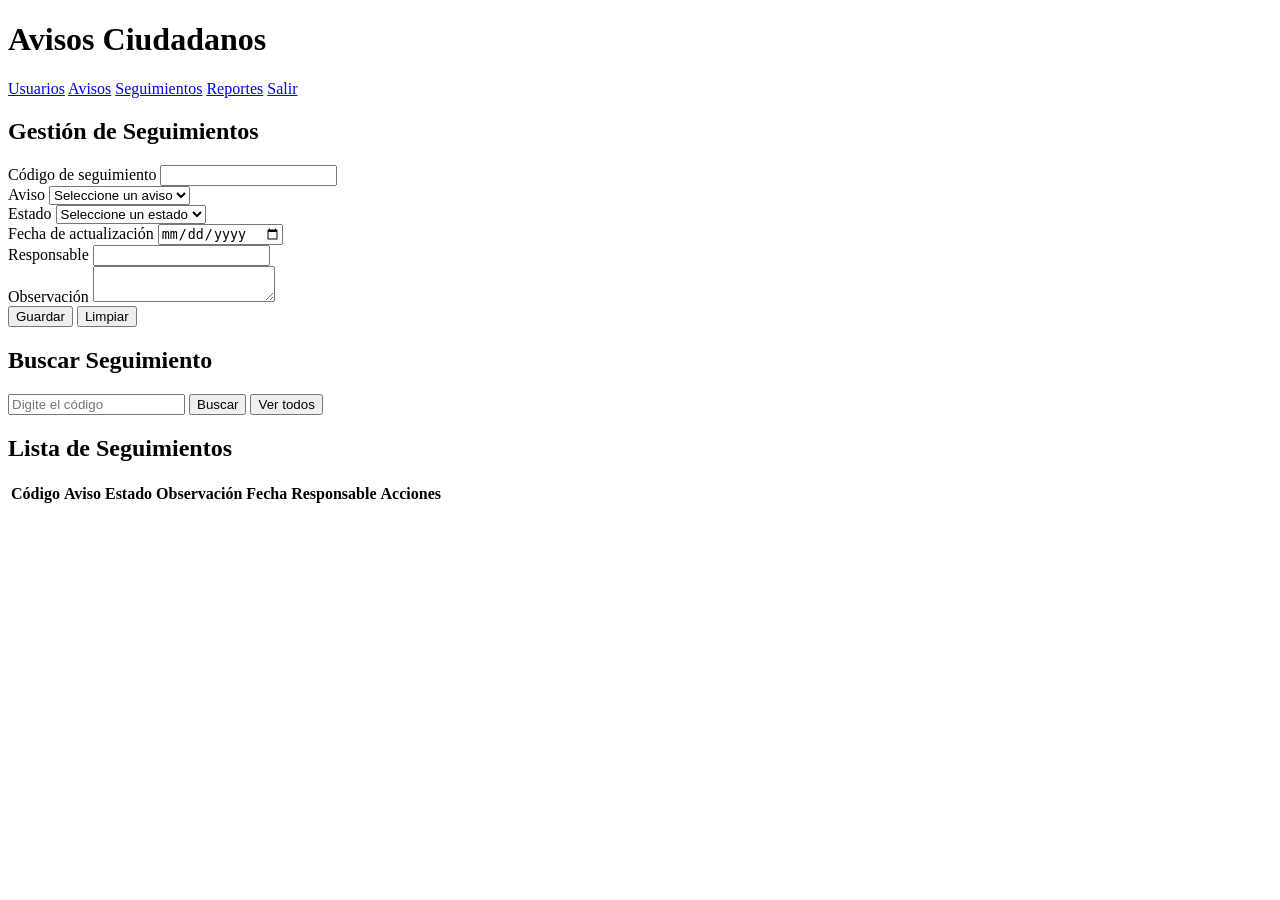
==== frontend/pages/followups.html @ 79bb30bb "Creancion de los demas HTML Se crean mas archviso HTML para el funcionamiento del proyecto" ====
<!DOCTYPE html>
<html lang="es">
<head>
    <meta charset="UTF-8">
    <title>Seguimientos | Avisos Ciudadanos</title>
    <link rel="stylesheet" href="../css/styles.css">
</head>
<body>

<header>
    <h1>Avisos Ciudadanos</h1>
    <nav>
        <a href="users.html">Usuarios</a>
        <a href="notices.html">Avisos</a>
        <a href="followups.html">Seguimientos</a>
        <a href="reports.html">Reportes</a>
        <a href="../index.html" onclick="logout()">Salir</a>
    </nav>
</header>

<main>
    <section class="card">
        <h2>Gestión de Seguimientos</h2>

        <form id="followUpForm" class="form-grid">
            <div>
                <label>Código de seguimiento</label>
                <input type="text" id="codigoSeguimiento" required>
            </div>

            <div>
                <label>Aviso</label>
                <select id="codigoAvisoSeguimiento" required>
                    <option value="">Seleccione un aviso</option>
                </select>
            </div>

            <div>
                <label>Estado</label>
                <select id="estadoSeguimiento" required>
                    <option value="">Seleccione un estado</option>
                    <option value="Pendiente">Pendiente</option>
                    <option value="En proceso">En proceso</option>
                    <option value="Resuelto">Resuelto</option>
                </select>
            </div>

            <div>
                <label>Fecha de actualización</label>
                <input type="date" id="fechaActualizacion" required>
            </div>

            <div>
                <label>Responsable</label>
                <input type="text" id="responsable" required>
            </div>

            <div class="full">
                <label>Observación</label>
                <textarea id="observacion" required></textarea>
            </div>

            <div class="form-actions">
                <button type="submit">Guardar</button>
                <button type="button" class="secondary" onclick="clearFollowUpForm()">Limpiar</button>
            </div>
        </form>

        <div id="messageBox" class="message hidden"></div>
    </section>

    <section class="card">
        <h2>Buscar Seguimiento</h2>

        <div class="search-bar">
            <input type="text" id="searchCodigoSeguimiento" placeholder="Digite el código">
            <button onclick="searchFollowUp()">Buscar</button>
            <button class="secondary" onclick="loadFollowUps()">Ver todos</button>
        </div>
    </section>

    <section class="card">
        <h2>Lista de Seguimientos</h2>

        <table>
            <thead>
            <tr>
                <th>Código</th>
                <th>Aviso</th>
                <th>Estado</th>
                <th>Observación</th>
                <th>Fecha</th>
                <th>Responsable</th>
                <th>Acciones</th>
            </tr>
            </thead>
            <tbody id="followUpsTable"></tbody>
        </table>
    </section>
</main>

<script src="../js/app.js"></script>
</body>
</html>
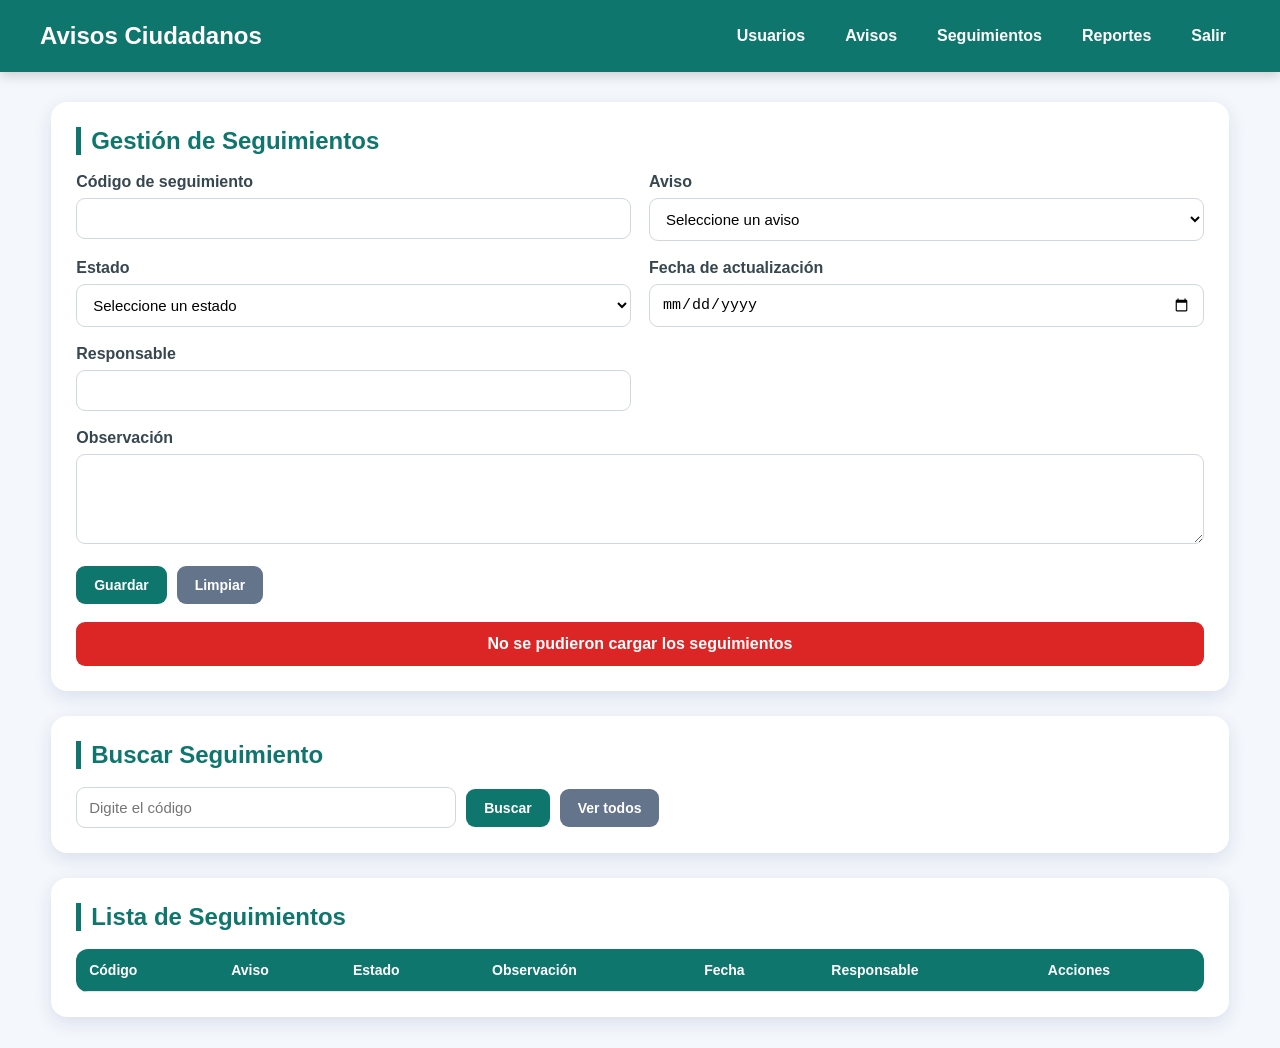
==== commit 3da0d095: "Creacion de todos los archivos necesarios para JS y correcciones por erroes Se realizan los java scr" ====
--- a/frontend/pages/followups.html
+++ b/frontend/pages/followups.html
@@ -100,5 +100,6 @@
 </main>
 
 <script src="../js/app.js"></script>
+<script src="../js/followups.js"></script>
 </body>
 </html>
--- a/frontend/css/styles.css
+++ b/frontend/css/styles.css
@@ -0,0 +1,358 @@
+* {
+    margin: 0;
+    padding: 0;
+    box-sizing: border-box;
+}
+
+body {
+    font-family: Arial, Helvetica, sans-serif;
+    background: #f4f7fb;
+    color: #263238;
+}
+
+/* LOGIN */
+
+.login-page {
+    min-height: 100vh;
+    background: linear-gradient(135deg, #e0f2f1, #dbeafe);
+    display: flex;
+    justify-content: center;
+    align-items: center;
+    padding: 20px;
+}
+
+.login-card {
+    width: 100%;
+    max-width: 430px;
+    background: white;
+    padding: 35px;
+    border-radius: 18px;
+    box-shadow: 0 12px 35px rgba(0, 0, 0, 0.25);
+}
+
+.login-header {
+    text-align: center;
+    margin-bottom: 25px;
+}
+
+.login-header h1 {
+    color: #0f766e;
+    margin-bottom: 10px;
+}
+
+.login-header p {
+    color: #607d8b;
+    font-size: 15px;
+    line-height: 1.5;
+}
+
+.login-footer {
+    text-align: center;
+    margin-top: 20px;
+    color: #78909c;
+    font-size: 13px;
+}
+
+/* HEADER */
+
+header {
+    background: #0f766e;
+    color: white;
+    padding: 18px 40px;
+    display: flex;
+    justify-content: space-between;
+    align-items: center;
+    box-shadow: 0 3px 12px rgba(0, 0, 0, 0.18);
+}
+
+header h1 {
+    font-size: 24px;
+}
+
+nav {
+    display: flex;
+    gap: 12px;
+    flex-wrap: wrap;
+}
+
+nav a {
+    color: white;
+    text-decoration: none;
+    padding: 9px 14px;
+    border-radius: 8px;
+    font-weight: bold;
+    transition: 0.3s;
+}
+
+nav a:hover {
+    background: rgba(255, 255, 255, 0.18);
+}
+
+/* MAIN */
+
+main {
+    width: 92%;
+    max-width: 1250px;
+    margin: 30px auto;
+}
+
+.card {
+    background: white;
+    padding: 25px;
+    border-radius: 16px;
+    margin-bottom: 25px;
+    box-shadow: 0 6px 18px rgba(30, 58, 138, 0.12);
+}
+
+.card h2 {
+    margin-bottom: 18px;
+    color: #0f766e;
+    border-left: 5px solid #0f766e;
+    padding-left: 10px;
+}
+
+/* FORMULARIOS */
+
+form label {
+    display: block;
+    margin-bottom: 7px;
+    font-weight: bold;
+    color: #37474f;
+}
+
+input,
+select,
+textarea {
+    width: 100%;
+    padding: 11px 12px;
+    border: 1px solid #cfd8dc;
+    border-radius: 9px;
+    font-size: 15px;
+    outline: none;
+    background: white;
+}
+
+input:focus,
+select:focus,
+textarea:focus {
+    border-color: #0f766e;
+    box-shadow: 0 0 0 3px rgba(15, 118, 110, 0.15);
+}
+
+textarea {
+    min-height: 90px;
+    resize: vertical;
+}
+
+.form-grid {
+    display: grid;
+    grid-template-columns: repeat(2, 1fr);
+    gap: 18px;
+}
+
+.full {
+    grid-column: 1 / 3;
+}
+
+.form-actions {
+    display: flex;
+    gap: 10px;
+    align-items: end;
+}
+
+/* BOTONES */
+
+button {
+    border: none;
+    background: #0f766e;
+    color: white;
+    padding: 11px 18px;
+    border-radius: 9px;
+    cursor: pointer;
+    font-weight: bold;
+    font-size: 14px;
+    transition: 0.3s;
+}
+
+button:hover {
+    background: #115e59;
+    transform: translateY(-1px);
+}
+
+button.secondary {
+    background: #64748b;
+}
+
+button.secondary:hover {
+    background: #475569;
+}
+
+.action-btn {
+    padding: 7px 11px;
+    font-size: 13px;
+    margin: 2px;
+}
+
+.edit-btn {
+    background: #2563eb;
+}
+
+.edit-btn:hover {
+    background: #1d4ed8;
+}
+
+.delete-btn {
+    background: #dc2626;
+}
+
+.delete-btn:hover {
+    background: #b91c1c;
+}
+
+/* BUSCADOR */
+
+.search-bar {
+    display: flex;
+    gap: 10px;
+    align-items: center;
+}
+
+.search-bar input,
+.search-bar select {
+    max-width: 380px;
+}
+
+/* MENSAJES */
+
+.message {
+    margin-top: 18px;
+    padding: 13px;
+    border-radius: 9px;
+    font-weight: bold;
+    text-align: center;
+}
+
+.hidden {
+    display: none;
+}
+
+/* TABLAS */
+
+table {
+    width: 100%;
+    border-collapse: collapse;
+    overflow: hidden;
+    border-radius: 12px;
+}
+
+thead {
+    background: #0f766e;
+    color: white;
+}
+
+th,
+td {
+    padding: 13px;
+    text-align: left;
+    border-bottom: 1px solid #e0e7ef;
+    font-size: 14px;
+}
+
+tbody tr:hover {
+    background: #f1f5f9;
+}
+
+td {
+    color: #37474f;
+}
+
+/* REPORTES */
+
+.report-actions {
+    display: flex;
+    gap: 12px;
+    flex-wrap: wrap;
+    margin-bottom: 20px;
+}
+
+.stats-grid {
+    display: grid;
+    grid-template-columns: repeat(4, 1fr);
+    gap: 18px;
+    margin-top: 20px;
+}
+
+.stat-card {
+    background: linear-gradient(135deg, #0f766e, #1e3a8a);
+    color: white;
+    padding: 22px;
+    border-radius: 15px;
+    text-align: center;
+    box-shadow: 0 6px 16px rgba(15, 118, 110, 0.25);
+}
+
+.stat-card span {
+    display: block;
+    font-size: 15px;
+    margin-bottom: 10px;
+}
+
+.stat-card strong {
+    font-size: 34px;
+}
+
+/* RESPONSIVE */
+
+@media (max-width: 900px) {
+    header {
+        flex-direction: column;
+        gap: 15px;
+        text-align: center;
+    }
+
+    .form-grid {
+        grid-template-columns: 1fr;
+    }
+
+    .full {
+        grid-column: 1;
+    }
+
+    .stats-grid {
+        grid-template-columns: repeat(2, 1fr);
+    }
+
+    .search-bar {
+        flex-direction: column;
+        align-items: stretch;
+    }
+
+    .search-bar input,
+    .search-bar select {
+        max-width: 100%;
+    }
+
+    table {
+        display: block;
+        overflow-x: auto;
+        white-space: nowrap;
+    }
+}
+
+@media (max-width: 550px) {
+    main {
+        width: 95%;
+    }
+
+    .login-card {
+        padding: 25px;
+    }
+
+    .stats-grid {
+        grid-template-columns: 1fr;
+    }
+
+    nav {
+        justify-content: center;
+    }
+}
